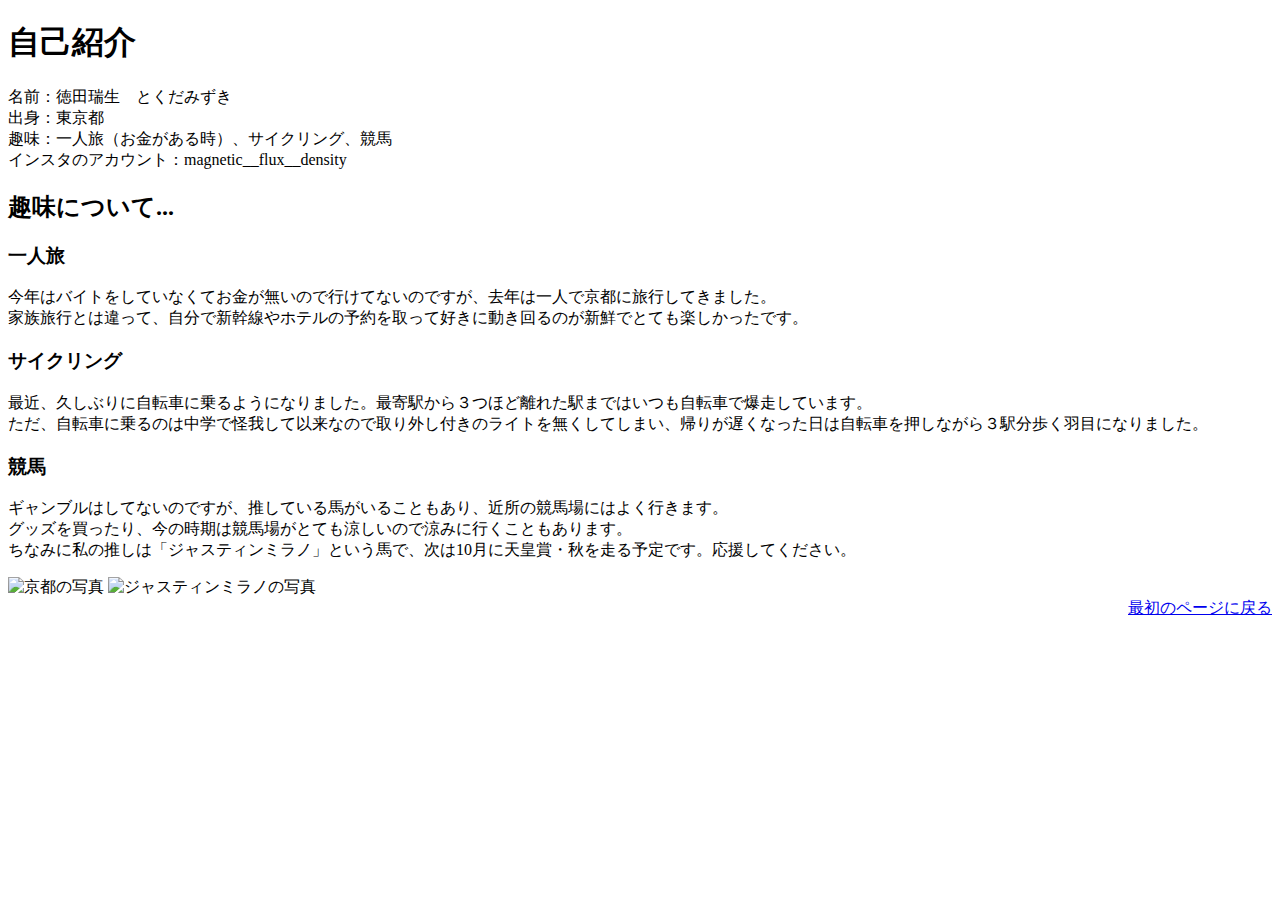
==== profile.html @ 682dff77 "Add files via upload" ====
<!DOCTYPE html>
<html>
    <head>
        <meta charset="UTF-8">
        <link rel="stylesheet" href="css/style.css">
        <title>My profile</title>
    </head>
    <body>
        <h1>自己紹介</h1>
        <p>名前：徳田瑞生　とくだみずき
            <br>出身：東京都
            <br>趣味：一人旅（お金がある時）、サイクリング、競馬
            <br>インスタのアカウント：magnetic__flux__density
        </p>
        <p><h2>趣味について...</h2>
            <h3>一人旅</h3>
            <p>今年はバイトをしていなくてお金が無いので行けてないのですが、去年は一人で京都に旅行してきました。
                <br>家族旅行とは違って、自分で新幹線やホテルの予約を取って好きに動き回るのが新鮮でとても楽しかったです。
            </p>
            <h3>サイクリング</h3>
                <p>最近、久しぶりに自転車に乗るようになりました。最寄駅から３つほど離れた駅まではいつも自転車で爆走しています。
                    <br>ただ、自転車に乗るのは中学で怪我して以来なので取り外し付きのライトを無くしてしまい、帰りが遅くなった日は自転車を押しながら３駅分歩く羽目になりました。
                </p>
            <h3>競馬</h3>
                <p>ギャンブルはしてないのですが、推している馬がいることもあり、近所の競馬場にはよく行きます。
                    <br>グッズを買ったり、今の時期は競馬場がとても涼しいので涼みに行くこともあります。
                    <br>ちなみに私の推しは「ジャスティンミラノ」という馬で、次は10月に天皇賞・秋を走る予定です。応援してください。
                    
                </p>
        </p>
        <img src="image/kyoto.png" alt="京都の写真">
    
        <img src="image/horse.png" alt="ジャスティンミラノの写真">

        <div align="right"><a href="index.html">最初のページに戻る</a></div>
    </body>
</html>
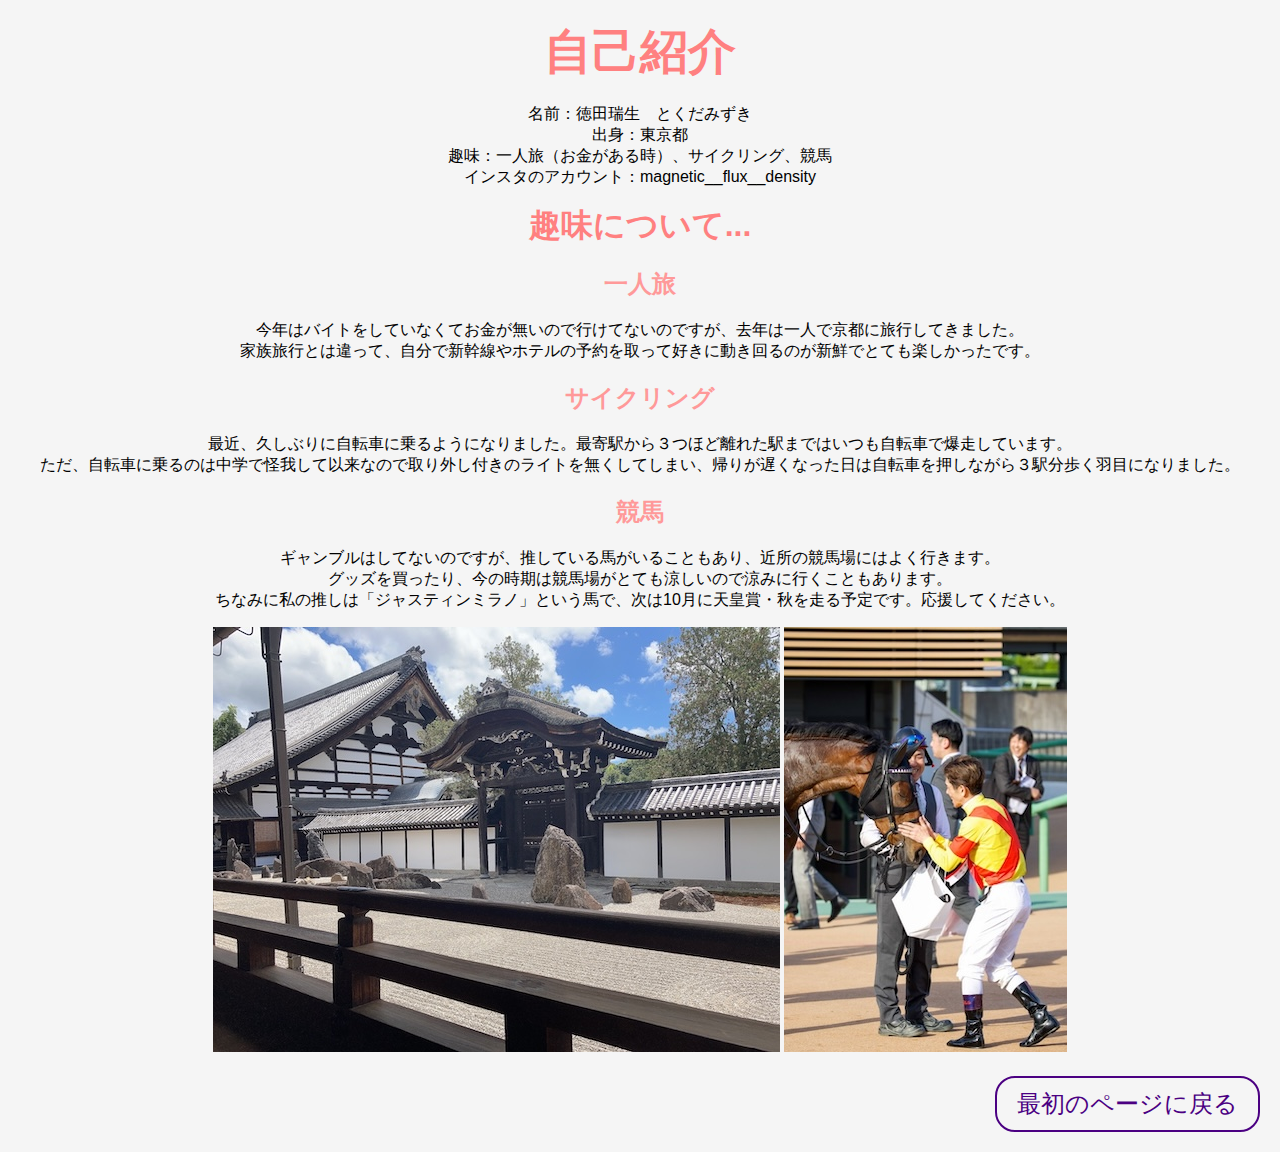
==== commit 31edbf64: "Update profile.html" ====
--- a/profile.html
+++ b/profile.html
@@ -2,7 +2,7 @@
 <html>
     <head>
         <meta charset="UTF-8">
-        <link rel="stylesheet" href="css/style.css">
+        <link rel="stylesheet" href="./style.css">
         <title>My profile</title>
     </head>
     <body>
@@ -28,10 +28,10 @@
                     
                 </p>
         </p>
-        <img src="image/kyoto.png" alt="京都の写真">
+        <img src="./kyoto.png" alt="京都の写真">
     
-        <img src="image/horse.png" alt="ジャスティンミラノの写真">
+        <img src="./horse.png" alt="ジャスティンミラノの写真">
 
         <div align="right"><a href="index.html">最初のページに戻る</a></div>
     </body>
-</html>+</html>
--- a/style.css
+++ b/style.css
@@ -0,0 +1,44 @@
+@charset "UTF-8";
+
+body {
+    font-family: 'Arial', sans-serif;
+    background-color: #f5f5f5; /* 淡いグレーの背景 */
+    margin: 0;
+    padding: 0;
+    text-align: center; /* コンテンツを中央揃え */
+}
+
+h1 {
+    color: #ff8080; /* ピンク寄りの赤色 */
+    font-size: 3em;
+    margin: 20px 0;
+}
+h2{
+    color: #ff8080; /* ピンク寄りの赤色 */
+    font-size: 2em;
+    margin: 10px 0;
+}
+h3{
+    color: #ff9999; /* 目に優しいピンク色 */
+    /*color: #66cdaa; 目に優しい緑色 */
+    font-size: 1.5em;
+    margin: 20px 0;
+}
+
+a {
+    color: #4b0082; /* インディゴ色 */
+    text-decoration: none;
+    font-size: 1.5em;
+    margin: 20px;
+    display: inline-block;
+    border: 2px solid #4b0082;
+    padding: 10px 20px;
+    border-radius: 20px;
+    transition: background-color 0.3s, color 0.3s;
+}
+
+a:hover {
+    background-color: #4b0082;
+    color: white;
+}
+
